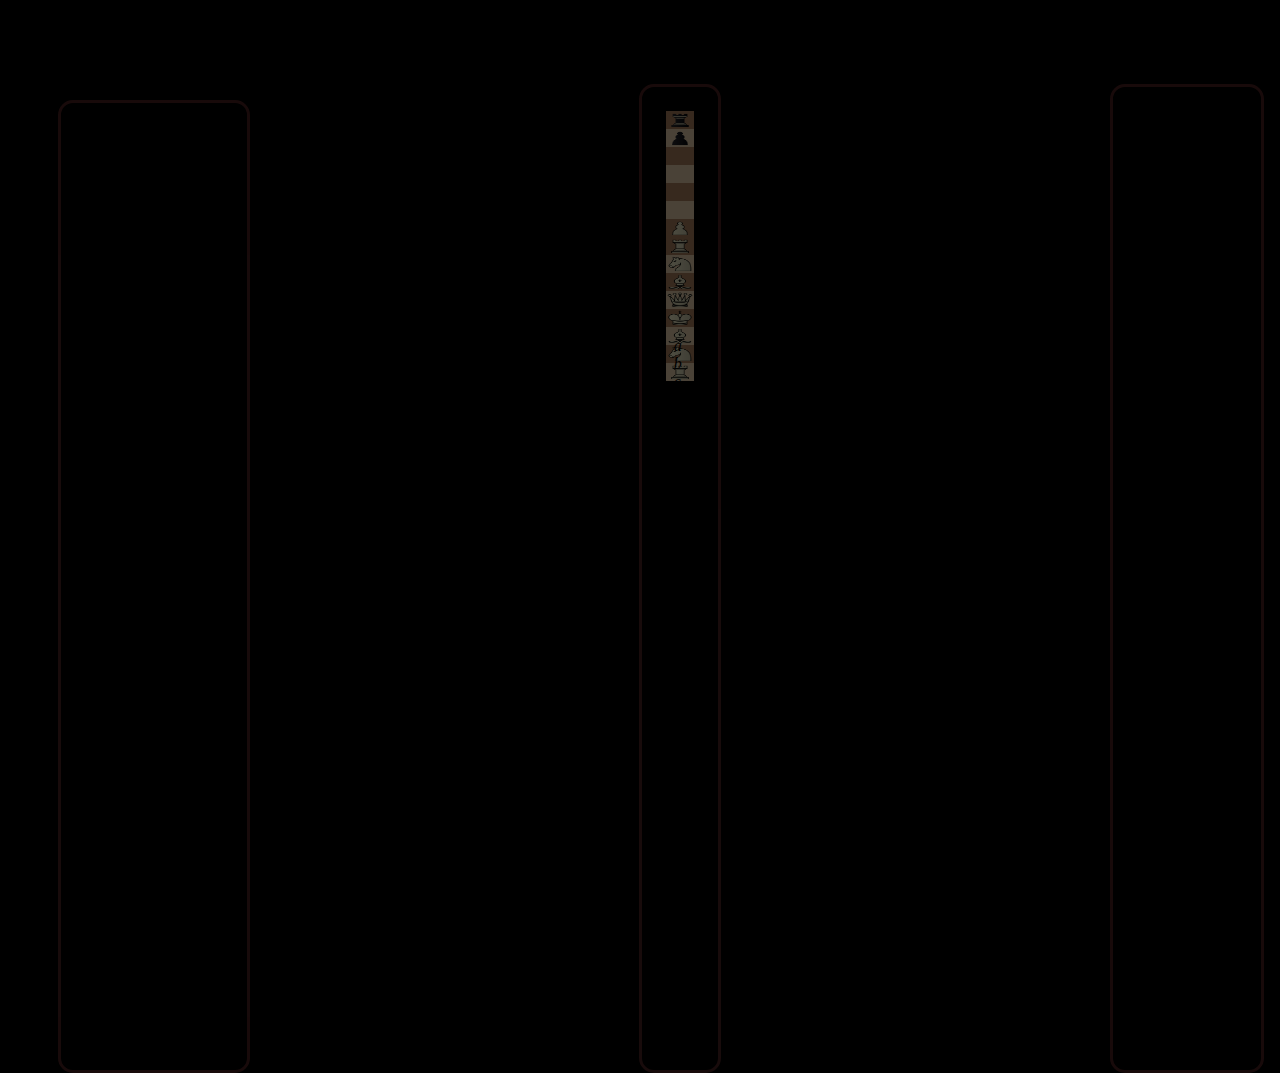
==== subpages/chess/index.html @ a3395226 "Made some animations and smooth transitions between sites" ====
<!DOCTYPE html>
<html lang="en">
  <head>
    <meta charset="UTF-8" />
    <meta name="author" content="Mikołaj Zięba" />
    <title>Strona główna</title>
    <link rel="stylesheet" href="sass/style.css" />
    <link rel="stylesheet" href="sass/style.css.map" />
    <link rel="stylesheet" href="sass/style-grid-fixed.css" />
    <script type="text/javascript" src="js/jquery-3.5.1.js"></script>
    <script type="text/javascript" src="js/custom.js"></script>
  </head>
  <body onload="rysowaniedomyslne()">
    <img
      src="sass/png/60577.png"
      alt="arrow-missing"
      class="arrow"
      onclick="goback()"
    />
    <div class="container">
      <div class="opening">
        <i id="name" class="opening__name transition"> </i>
        <i id="first"> </i>
        <i id="second"> </i>
        <i id="third"> </i>
        <i id="forth"> </i>
        <div class="copyright">
          <i>Mikołaj Zięba 2021</i>
        </div>
      </div>
      <div class="chessboard">
        <div id="1"></div>
        <div id="2"></div>
        <div id="3"></div>
        <div id="4"></div>
        <div id="5"></div>
        <div id="6"></div>
        <div id="7"></div>
        <div id="8"><i class="chessboard__line">8</i></div>
        <div id="9"></div>
        <div id="10"></div>
        <div id="11"></div>
        <div id="12"></div>
        <div id="13"></div>
        <div id="14"></div>
        <div id="15"></div>
        <div id="16"><i class="chessboard__line">7</i></div>
        <div id="17"></div>
        <div id="18"></div>
        <div id="19"></div>
        <div id="20"></div>
        <div id="21"></div>
        <div id="22"></div>
        <div id="23"></div>
        <div id="24"><i class="chessboard__line">6</i></div>
        <div id="25"></div>
        <div id="26"></div>
        <div id="27"></div>
        <div id="28"></div>
        <div id="29"></div>
        <div id="30"></div>
        <div id="31"></div>
        <div id="32"><i class="chessboard__line">5</i></div>
        <div id="33"></div>
        <div id="34"></div>
        <div id="35"></div>
        <div id="36"></div>
        <div id="37"></div>
        <div id="38"></div>
        <div id="39"></div>
        <div id="40"><i class="chessboard__line">4</i></div>
        <div id="41"></div>
        <div id="42"></div>
        <div id="43"></div>
        <div id="44"></div>
        <div id="45"></div>
        <div id="46"></div>
        <div id="47"></div>
        <div id="48"><i class="chessboard__line">3</i></div>
        <div id="49"></div>
        <div id="50"></div>
        <div id="51"></div>
        <div id="52"></div>
        <div id="53"></div>
        <div id="54"></div>
        <div id="55"></div>
        <div id="56"><i class="chessboard__line">2</i></div>
        <div id="57"><i class="chessboard__column">a</i></div>
        <div id="58"><i class="chessboard__column">b</i></div>
        <div id="59"><i class="chessboard__column">c</i></div>
        <div id="60"><i class="chessboard__column">d</i></div>
        <div id="61"><i class="chessboard__column">e</i></div>
        <div id="62"><i class="chessboard__column">f</i></div>
        <div id="63"><i class="chessboard__column">g</i><i></i></div>
        <div id="64">
          <i class="chessboard__line">1</i><i class="chessboard__column">h</i>
        </div>
      </div>
      <div class="list">
        <i onclick="czyszczenie()">Reset</i>
        <i class="list__category">Partie otwarte</i>
        <i onclick="hiszpanska()">Partia hiszpańska</i>
        <i onclick="wloska()">Partia włoska</i>
        <i onclick="gambitkrol()">Gambit królewski</i>
        <i onclick="obronadwoch()">Obrona dwóch skoczków</i>
        <i onclick="obronaros()">Obrona rosyjska</i>
        <i onclick="partiaszkoc()">Partia szkocka</i>
        <i onclick="partiawied()">Partia wiedeńska</i>
        <i class="list__category">Partie półotwarte</i>
        <i onclick="obronasyc()">Obrona sycylijska</i>
        <i onclick="obronafran()">Obrona francuska</i>
        <i onclick="obronacaro()">Obrona Caro-Kann</i>
        <i onclick="obronaskand()">Obrona skandynawska</i>
        <i onclick="obronaale()">Obrona Alechina</i>
        <i onclick="obronapier()">Obrona Pirca</i>
        <i onclick="debiutnim()">Debiut Nimzowitscha</i>
        <i class="list__category">Partie zamknięte</i>
        <i onclick="gambithet()">Gambit hetmański</i>
        <i onclick="obronakrol()">Obrona królewsko-indyjska</i>
        <i onclick="obronahetma()">Obrona hetmańsko-indyjska</i>
        <i onclick="partiaang()">Partia angielska</i>
        <i onclick="obronanim()">Obrona Nimzowitscha</i>
        <i onclick="obronahol()">Obrona holenderska</i>
        <i onclick="partiakat()">Partia katalońska</i>
        <i onclick="obronagrun()">Obrona Grünfelda</i>
        <i onclick="otwarcieret()">Otwarcie Rétiego</i>
      </div>
    </div>

    <script>
      function goback() {
        window.location.href = "/index.html";
      }
      //wylaczanie wyswietlania bledu wyswietlania obrazu
      document.addEventListener("DOMContentLoaded", function (event) {
        document.querySelectorAll("img").forEach(function (img) {
          img.onerror = function () {
            this.style.display = "none";
          };
        });
      });
      //kolorowanie
      for (i = 1; i <= 64; i++) {
        if (
          (i % 2 == 0 && i < 9) ||
          (i % 2 == 1 && i >= 9 && i <= 16) ||
          (i % 2 == 0 && i > 16 && i <= 24) ||
          (i % 2 == 1 && i > 24 && i <= 32) ||
          (i % 2 == 0 && i > 32 && i <= 40) ||
          (i % 2 == 1 && i > 40 && i <= 48) ||
          (i % 2 == 0 && i > 48 && i <= 56) ||
          (i % 2 == 1 && i > 56 && i <= 64)
        ) {
          document.getElementById(i).style.backgroundColor = "#b58863";
        } else {
          document.getElementById(i).style.backgroundColor = "#f0d9b5";
        }
      }
      //tworzenie tabeli z koordynatami
      coordinates = new Array(8);
      for (i = 0; i < 8; i++) {
        coordinates[i] = new Array(8);
      }
      //napelnianie tablicy koordynatami z id divow
      for (i = 0; i < 8; i++) {
        for (j = 0; j < 8; j++) {
          coordinates[i][j] = i * 8 + j + 1;
        }
      }
      for (i = 0; i < 8; i++) {
        for (j = 0; j < 8; j++) {
          console.log(coordinates[i][j]);
        }
        console.log(" ");
      }
      //[2][3] = 3*8+3
      //[0][6]=49 [7][6]=56
      //ułatwiony zapis ścieżki
      pawnw = "sass/png/pawnw.png";
      bishopw = "sass/png/bishopw.png";
      knightw = "sass/png/knightw.png";
      queenw = "sass/png/queenw.png";
      kingw = "sass/png/kingw.png";
      rookw = "sass/png/rookw.png";
      pawn = "sass/png/pawn.png";
      bishop = "sass/png/bishop.png";
      knight = "sass/png/knight.png";
      queen = "sass/png/queen.png";
      king = "sass/png/king.png";
      rook = "sass/png/rook.png";
      //rysowanie ustawienia domyslnego
      function czyszczenie() {
        document.getElementById("name").innerHTML = "";
        document.getElementById("first").innerHTML = "";
        document.getElementById("second").innerHTML = "";
        document.getElementById("third").innerHTML = "";
        rysowaniedomyslne();
      }
      function rysowaniedomyslne() {
        for (i = 0; i < 8; i++) {
          for (j = 0; j < 8; j++) {
            document.getElementById(coordinates[i][j]).style.backgroundSize =
              "100% 100%";
            if (i == 6) {
              document.getElementById(coordinates[i][j]).style.backgroundImage =
                "url(" + pawnw + ")";
            } else if ((i == 7 && j == 0) || (i == 7 && j == 7)) {
              document.getElementById(coordinates[i][j]).style.backgroundImage =
                "url(" + rookw + ")";
            } else if ((i == 7 && j == 1) || (i == 7 && j == 6)) {
              document.getElementById(coordinates[i][j]).style.backgroundImage =
                "url(" + knightw + ")";
            } else if (i == 7 && j == 3) {
              document.getElementById(coordinates[i][j]).style.backgroundImage =
                "url(" + queenw + ")";
            } else if (i == 7 && j == 4) {
              document.getElementById(coordinates[i][j]).style.backgroundImage =
                "url(" + kingw + ")";
            } else if ((i == 7 && j == 2) || (i == 7 && j == 5)) {
              document.getElementById(coordinates[i][j]).style.backgroundImage =
                "url(" + bishopw + ")";
            } else if (i == 1) {
              document.getElementById(coordinates[i][j]).style.backgroundImage =
                "url(" + pawn + ")";
            } else if ((i == 0 && j == 0) || (i == 0 && j == 7)) {
              document.getElementById(coordinates[i][j]).style.backgroundImage =
                "url(" + rook + ")";
            } else if ((i == 0 && j == 1) || (i == 0 && j == 6)) {
              document.getElementById(coordinates[i][j]).style.backgroundImage =
                "url(" + knight + ")";
            } else if (i == 0 && j == 3) {
              document.getElementById(coordinates[i][j]).style.backgroundImage =
                "url(" + queen + ")";
            } else if (i == 0 && j == 4) {
              document.getElementById(coordinates[i][j]).style.backgroundImage =
                "url(" + king + ")";
            } else if ((i == 0 && j == 2) || (i == 0 && j == 5)) {
              document.getElementById(coordinates[i][j]).style.backgroundImage =
                "url(" + bishop + ")";
            } else {
              document.getElementById(coordinates[i][j]).style.backgroundImage =
                "none";
            }
          }
        }
      }
      function e4e5() {
        document.getElementById(coordinates[6][4]).style.backgroundImage =
          "none";
        document.getElementById(coordinates[4][4]).style.backgroundImage =
          "url(" + pawnw + ")";
        document.getElementById(coordinates[3][4]).style.backgroundImage =
          "url(" + pawn + ")";
        document.getElementById(coordinates[1][4]).style.backgroundImage =
          "none";
      }
      function ruch(a, b, c, d, figura) {
        switch (a) {
          case "a":
            a = 0;
            break;
          case "b":
            a = 1;
            break;
          case "c":
            a = 2;
            break;
          case "d":
            a = 3;
            break;
          case "e":
            a = 4;
            break;
          case "f":
            a = 5;
            break;
          case "g":
            a = 6;
            break;
          case "h":
            a = 7;
            break;
        }
        switch (c) {
          case "a":
            c = 0;
            break;
          case "b":
            c = 1;
            break;
          case "c":
            c = 2;
            break;
          case "d":
            c = 3;
            break;
          case "e":
            c = 4;
            break;
          case "f":
            c = 5;
            break;
          case "g":
            c = 6;
            break;
          case "h":
            c = 7;
            break;
        }
        document.getElementById(coordinates[8 - d][c]).style.backgroundImage =
          "none";
        document.getElementById(coordinates[8 - b][a]).style.backgroundImage =
          "url(" + figura + ")";
      }
      function hiszpanska() {
        rysowaniedomyslne();
        e4e5();
        ruch("f", 3, "g", 1, knightw);
        ruch("c", 6, "b", 8, knight);
        ruch("b", 5, "f", 1, bishopw);
        document.getElementById("name").innerHTML = "Partia hiszpańska";
        document.getElementById("first").innerHTML = "1. e4 e5";
        document.getElementById("second").innerHTML = "2. Sf3 Sc6";
        document.getElementById("third").innerHTML = "3. Gb5";
      }
      function wloska() {
        rysowaniedomyslne();
        e4e5();
        ruch("f", 3, "g", 1, knightw);
        ruch("c", 6, "b", 8, knight);
        ruch("c", 4, "f", 1, bishopw);
        ruch("c", 5, "f", 8, bishop);
        document.getElementById("name").innerHTML = "Partia włoska";
        document.getElementById("first").innerHTML = "1. e4 e5";
        document.getElementById("second").innerHTML = "2. Sf3 Sc6";
        document.getElementById("third").innerHTML = "3. Gc4 Gc5";
      }
      function gambitkrol() {
        rysowaniedomyslne();
        e4e5();
        ruch("f", 4, "f", 2, pawnw);
        document.getElementById("name").innerHTML = "Gambit królewski";
        document.getElementById("first").innerHTML = "1. e4 e5";
        document.getElementById("second").innerHTML = "2. f4";
        document.getElementById("third").innerHTML = "";
      }
      function obronadwoch() {
        rysowaniedomyslne();
        e4e5();
        ruch("f", 3, "g", 1, knightw);
        ruch("c", 6, "b", 8, knight);
        ruch("c", 4, "f", 1, bishopw);
        ruch("f", 6, "g", 8, knight);
        document.getElementById("name").innerHTML = "Obrona dwóch skoczków";
        document.getElementById("first").innerHTML = "1. e4 e5";
        document.getElementById("second").innerHTML = "2. Sf3 Sc6";
        document.getElementById("third").innerHTML = "3. Gc4 Sf6";
      }
      function obronaros() {
        rysowaniedomyslne();
        e4e5();
        ruch("f", 3, "g", 1, knightw);
        ruch("f", 6, "g", 8, knight);
        document.getElementById("name").innerHTML = "Obrona rosyjska";
        document.getElementById("first").innerHTML = "1. e4 e5";
        document.getElementById("second").innerHTML = "2. Sf3 Sf6";
        document.getElementById("third").innerHTML = "";
      }
      function partiaszkoc() {
        rysowaniedomyslne();
        e4e5();
        ruch("f", 3, "g", 1, knightw);
        ruch("d", 4, "d", 2, pawnw);
        ruch("c", 6, "b", 8, knight);
        document.getElementById("name").innerHTML = "Partia szkocka";
        document.getElementById("first").innerHTML = "1. e4 e5";
        document.getElementById("second").innerHTML = "2. Sf3 d4";
        document.getElementById("third").innerHTML = "3. Sc6";
      }
      function partiawied() {
        rysowaniedomyslne();
        e4e5();
        ruch("c", 3, "b", 1, knightw);
        document.getElementById("name").innerHTML = "Partia wiedeńska";
        document.getElementById("first").innerHTML = "1. e4 e5";
        document.getElementById("second").innerHTML = "2. Sc3";
        document.getElementById("third").innerHTML = "";
      }
      function obronasyc() {
        rysowaniedomyslne();
        ruch("e", 4, "e", 2, pawnw);
        ruch("c", 5, "c", 7, pawn);
        document.getElementById("name").innerHTML = "Obrona sycylijska";
        document.getElementById("first").innerHTML = "1. e4 c5";
        document.getElementById("second").innerHTML = "";
        document.getElementById("third").innerHTML = "";
      }
      function obronafran() {
        rysowaniedomyslne();
        ruch("e", 4, "e", 2, pawnw);
        ruch("e", 6, "e", 7, pawn);
        document.getElementById("name").innerHTML = "Obrona francuska";
        document.getElementById("first").innerHTML = "1. e4 e6";
        document.getElementById("second").innerHTML = "";
        document.getElementById("third").innerHTML = "";
      }
      function obronacaro() {
        rysowaniedomyslne();
        ruch("e", 4, "e", 2, pawnw);
        ruch("c", 6, "c", 7, pawn);
        document.getElementById("name").innerHTML = "Obrona Caro-Kann";
        document.getElementById("first").innerHTML = "1. e4 c6";
        document.getElementById("second").innerHTML = "";
        document.getElementById("third").innerHTML = "";
      }
      function obronaskand() {
        rysowaniedomyslne();
        ruch("e", 4, "e", 2, pawnw);
        ruch("d", 5, "d", 7, pawn);
        document.getElementById("name").innerHTML = "Obrona skandynawska";
        document.getElementById("first").innerHTML = "1. e4 d5";
        document.getElementById("second").innerHTML = "";
        document.getElementById("third").innerHTML = "";
      }
      function obronaale() {
        rysowaniedomyslne();
        ruch("e", 4, "e", 2, pawnw);
        ruch("f", 6, "g", 8, knight);
        document.getElementById("name").innerHTML = "Obrona Alechina";
        document.getElementById("first").innerHTML = "1. e4 Sf6";
        document.getElementById("second").innerHTML = "";
        document.getElementById("third").innerHTML = "";
      }
      function obronapier() {
        rysowaniedomyslne();
        ruch("e", 4, "e", 2, pawnw);
        ruch("d", 6, "d", 7, pawn);
        ruch("d", 4, "d", 2, pawnw);
        ruch("f", 6, "g", 8, knight);
        ruch("c", 3, "b", 1, knightw);
        ruch("g", 6, "g", 7, pawn);
        document.getElementById("name").innerHTML = "Obrona Pirca";
        document.getElementById("first").innerHTML = "1. e4 d6";
        document.getElementById("second").innerHTML = "2. d4 Sf6";
        document.getElementById("third").innerHTML = "3. Sc3 g6";
      }
      function debiutnim() {
        rysowaniedomyslne();
        ruch("e", 4, "e", 2, pawnw);
        ruch("c", 6, "b", 8, knight);
        document.getElementById("name").innerHTML = "Debiut Nimzowitscha";
        document.getElementById("first").innerHTML = "1. e4 Sc6";
        document.getElementById("second").innerHTML = "";
        document.getElementById("third").innerHTML = "";
      }
      function gambithet() {
        rysowaniedomyslne();
        ruch("d", 4, "d", 2, pawnw);
        ruch("d", 5, "d", 7, pawn);
        ruch("c", 4, "c", 2, pawnw);
        document.getElementById("name").innerHTML = "Gambit hetmański";
        document.getElementById("first").innerHTML = "1. d4 d5";
        document.getElementById("second").innerHTML = "2. c4";
        document.getElementById("third").innerHTML = "";
      }
      function obronakrol() {
        rysowaniedomyslne();
        ruch("d", 4, "d", 2, pawnw);
        ruch("f", 6, "g", 8, knight);
        ruch("c", 4, "c", 2, pawnw);
        ruch("g", 6, "g", 7, pawn);
        ruch("c", 3, "b", 1, knightw);
        ruch("g", 7, "f", 8, bishop);
        document.getElementById("name").innerHTML = "Obrona królewsko-indyjska";
        document.getElementById("first").innerHTML = "1. d4 Sf6";
        document.getElementById("second").innerHTML = "2. c4 g6";
        document.getElementById("third").innerHTML = "3. Sc3 Gg7";
      }
      function obronahetma() {
        rysowaniedomyslne();
        ruch("d", 4, "d", 2, pawnw);
        ruch("f", 6, "g", 8, knight);
        ruch("c", 4, "c", 2, pawnw);
        ruch("e", 6, "e", 7, pawn);
        ruch("f", 3, "g", 1, knightw);
        ruch("b", 6, "b", 7, pawn);
        document.getElementById("name").innerHTML = "Obrona hetmańsko-indyjska";
        document.getElementById("first").innerHTML = "1. d4 Sf6";
        document.getElementById("second").innerHTML = "2. c4 e6";
        document.getElementById("third").innerHTML = "3. Sf3 b6";
      }
      function partiaang() {
        rysowaniedomyslne();
        ruch("c", 4, "c", 2, pawnw);
        document.getElementById("name").innerHTML = "Partia angielska";
        document.getElementById("first").innerHTML = "1. c4";
        document.getElementById("second").innerHTML = "";
        document.getElementById("third").innerHTML = "";
      }
      function obronanim() {
        rysowaniedomyslne();
        ruch("d", 4, "d", 2, pawnw);
        ruch("f", 6, "g", 8, knight);
        ruch("c", 4, "c", 2, pawnw);
        ruch("e", 6, "e", 7, pawn);
        ruch("c", 3, "b", 1, knightw);
        ruch("b", 4, "f", 8, bishop);
        document.getElementById("name").innerHTML = "Obrona Nimzowitscha";
        document.getElementById("first").innerHTML = "1. d4 Sf6";
        document.getElementById("second").innerHTML = "2. c4 e6";
        document.getElementById("third").innerHTML = "3. Sc3 Gb4";
      }
      function obronahol() {
        rysowaniedomyslne();
        ruch("d", 4, "d", 2, pawnw);
        ruch("f", 5, "f", 7, pawn);
        document.getElementById("name").innerHTML = "Obrona holenderska";
        document.getElementById("first").innerHTML = "1. d4 f5";
        document.getElementById("second").innerHTML = "";
        document.getElementById("third").innerHTML = "";
      }
      function partiakat() {
        rysowaniedomyslne();
        ruch("d", 4, "d", 2, pawnw);
        ruch("f", 6, "g", 8, knight);
        ruch("c", 4, "c", 2, pawnw);
        ruch("e", 6, "e", 7, pawn);
        ruch("g", 3, "g", 2, pawnw);
        ruch("d", 5, "d", 7, pawn);
        ruch("g", 2, "f", 1, bishopw);
        document.getElementById("name").innerHTML = "Partia katalońska";
        document.getElementById("first").innerHTML = "1. d4 Sf6";
        document.getElementById("second").innerHTML = "2. c4 e6";
        document.getElementById("third").innerHTML = "3. g3 d5 <br> 4. Gg2";
      }
      function obronagrun() {
        rysowaniedomyslne();
        ruch("d", 4, "d", 2, pawnw);
        ruch("f", 6, "g", 8, knight);
        ruch("c", 4, "c", 2, pawnw);
        ruch("g", 6, "g", 7, pawn);
        ruch("c", 3, "b", 1, knightw);
        ruch("d", 5, "d", 7, pawn);
        document.getElementById("name").innerHTML = "Obrona Grünfelda";
        document.getElementById("first").innerHTML = "1. d4 Sf6";
        document.getElementById("second").innerHTML = "2. c4 g6";
        document.getElementById("third").innerHTML = "3. Sc3 d5";
      }
      function otwarcieret() {
        rysowaniedomyslne();
        ruch("f", 3, "g", 1, knightw);
        document.getElementById("name").innerHTML = "Otwarcie Rétiego";
        document.getElementById("first").innerHTML = "1. Sf3";
        document.getElementById("second").innerHTML = "";
        document.getElementById("third").innerHTML = "";
      }
    </script>
  </body>
</html>
---- subpages/chess/sass/style.css ----
* {
  margin: 0;
  padding: 0;
  -webkit-box-sizing: border-box;
          box-sizing: border-box;
}

body {
  background-color: #000000;
  background-image: url("https://wallpaperaccess.com/full/1698006.jpg");
  background-size: 100% 150%;
}

.arrow {
  width: 6em;
  cursor: pointer;
}

.container {
  display: -webkit-box;
  display: -ms-flexbox;
  display: flex;
  -ms-flex-wrap: wrap;
      flex-wrap: wrap;
  margin-top: -6em;
}

.opening {
  display: -webkit-box;
  display: -ms-flexbox;
  display: flex;
  -webkit-box-orient: vertical;
  -webkit-box-direction: normal;
      -ms-flex-direction: column;
          flex-direction: column;
  margin-top: 5em;
  margin-left: 3em;
  font-size: larger;
  -ms-flex-preferred-size: 15%;
      flex-basis: 15%;
  background-image: url("https://i.pinimg.com/originals/7f/6b/2d/7f6b2dc31228ae3de478d36d93542d6b.jpg");
  border-radius: 15px;
  border: 3px solid #502323;
  background-size: 100% 75%;
}

.chessboard {
  margin: 0 auto;
  margin-top: 5em;
  padding: 1.5em;
  background-image: url("https://img.freepik.com/free-photo/photo-texture-old-faded-paper_105034-424.jpg?size=338&ext=jpg");
  border-radius: 15px;
  border: 3px solid #502323;
}

.copyright {
  justify-self: flex-end;
  height: 100%;
  -ms-flex-preferred-size: 100%;
      flex-basis: 100%;
  text-align: end;
  display: -webkit-box;
  display: -ms-flexbox;
  display: flex;
  -webkit-box-orient: vertical;
  -webkit-box-direction: reverse;
      -ms-flex-direction: column-reverse;
          flex-direction: column-reverse;
}

.chessboard__column {
  position: relative;
  bottom: -100px;
  left: 5px;
  cursor: default;
}

.chessboard__line {
  position: relative;
  left: 105px;
  cursor: default;
}

.list {
  display: -webkit-box;
  display: -ms-flexbox;
  display: flex;
  -ms-flex-wrap: wrap;
      flex-wrap: wrap;
  -ms-flex-preferred-size: 12%;
      flex-basis: 12%;
  margin-top: 5em;
  margin-right: 1em;
  background-image: url("https://i.pinimg.com/originals/7f/6b/2d/7f6b2dc31228ae3de478d36d93542d6b.jpg");
  background-size: 100% 45%;
  border-radius: 15px;
  border: 3px solid #502323;
}

.list > * {
  font-weight: 550;
  width: 100%;
  padding: 0.2em;
  border-radius: 5px;
  margin: 0.1em;
  cursor: pointer;
}

.list__category {
  font-size: 25px;
  cursor: default;
}

i {
  -webkit-user-select: none;
  -moz-user-select: none;
  -ms-user-select: none;
  user-select: none;
  padding: 0.2em;
}

.opening__name {
  font-size: 35px;
  font-weight: 600;
  cursor: default;
}

@media (max-width: 1200px) {
  .opening {
    margin-bottom: 3em;
    height: 12em;
  }
}

@media (max-width: 670px) {
  .calosc {
    margin-top: -2em;
  }
  .chessboard__column {
    bottom: -50px;
  }
  .chessboard__line {
    left: 52px;
  }
  i {
    margin: 0 auto;
    font-size: larger;
    padding: 0.2em;
  }
  .list {
    margin: 0 auto;
    margin-top: 2em;
    -ms-flex-preferred-size: 100%;
        flex-basis: 100%;
  }
  .opening {
    margin: 0 auto;
    margin-top: 2em;
    -ms-flex-preferred-size: 100%;
        flex-basis: 100%;
    text-align: center;
  }
  .opening > * {
    margin: 0 auto;
  }
  .list > * {
    margin: 0 auto;
    text-align: center;
    font-weight: 450;
  }
}

@media (min-width: 1020px) and (max-width: 1200px) {
  .calosc {
    margin-top: -1em;
  }
  .chessboard__column {
    bottom: -120px;
  }
  .chessboard__line {
    left: 123px;
  }
  i {
    font-size: x-large;
    margin: 0 auto;
    padding: 0.1em;
  }
  .list {
    margin: 0 auto;
    margin-top: 2em;
    -ms-flex-preferred-size: 40%;
        flex-basis: 40%;
  }
  .opening {
    margin: 0 auto;
    margin-top: 2em;
    -ms-flex-preferred-size: 100%;
        flex-basis: 100%;
    text-align: center;
  }
  .opening > * {
    margin: 0 auto;
  }
  .list > * {
    margin: 0 auto;
    text-align: center;
    font-weight: 450;
  }
}

@media (min-width: 856px) and (max-width: 1020px) {
  .calosc {
    margin-top: -1em;
  }
  .chessboard__column {
    bottom: -100px;
  }
  .chessboard__line {
    left: 105px;
  }
  i {
    font-size: larger;
    margin: 0 auto;
    padding: 0.1em;
  }
  .list {
    -ms-flex-preferred-size: 40%;
        flex-basis: 40%;
    margin: 0 auto;
    margin-top: 2em;
  }
  .opening {
    margin: 0 auto;
    margin-top: 2em;
    -ms-flex-preferred-size: 100%;
        flex-basis: 100%;
    text-align: center;
  }
  .opening > * {
    margin: 0 auto;
  }
  .list > * {
    margin: 0 auto;
    text-align: center;
    font-weight: 450;
  }
}

@media (min-width: 670px) and (max-width: 856px) {
  .calosc {
    margin-top: -1em;
  }
  .chessboard__column {
    bottom: -80px;
  }
  .chessboard__line {
    left: 83px;
  }
  i {
    font-size: larger;
    padding: 0.1em;
  }
  .list {
    margin: 0 auto;
    margin-top: 2em;
    -ms-flex-preferred-size: 30%;
        flex-basis: 30%;
  }
  .opening {
    margin: 0 auto;
    margin-top: 2em;
    -ms-flex-preferred-size: 100%;
        flex-basis: 100%;
    text-align: center;
  }
  .opening > * {
    margin: 0 auto;
  }
  .list > * {
    margin: 0 auto;
    text-align: center;
    font-weight: 450;
  }
}

@media (min-width: 570px) and (max-width: 670px) {
  .chessboard__column {
    bottom: -65px;
  }
  .chessboard__line {
    left: 70px;
  }
  i {
    font-size: larger;
    padding: 0.1em;
  }
  .list {
    margin: 0 auto;
    margin-top: 2em;
    -ms-flex-preferred-size: 30%;
        flex-basis: 30%;
  }
  .opening {
    margin: 0 auto;
    margin-top: 2em;
    -ms-flex-preferred-size: 100%;
        flex-basis: 100%;
    text-align: center;
  }
  .opening > * {
    margin: 0 auto;
  }
  .list > * {
    margin: 0 auto;
    text-align: center;
    font-weight: 450;
  }
}
/*# sourceMappingURL=style.css.map */
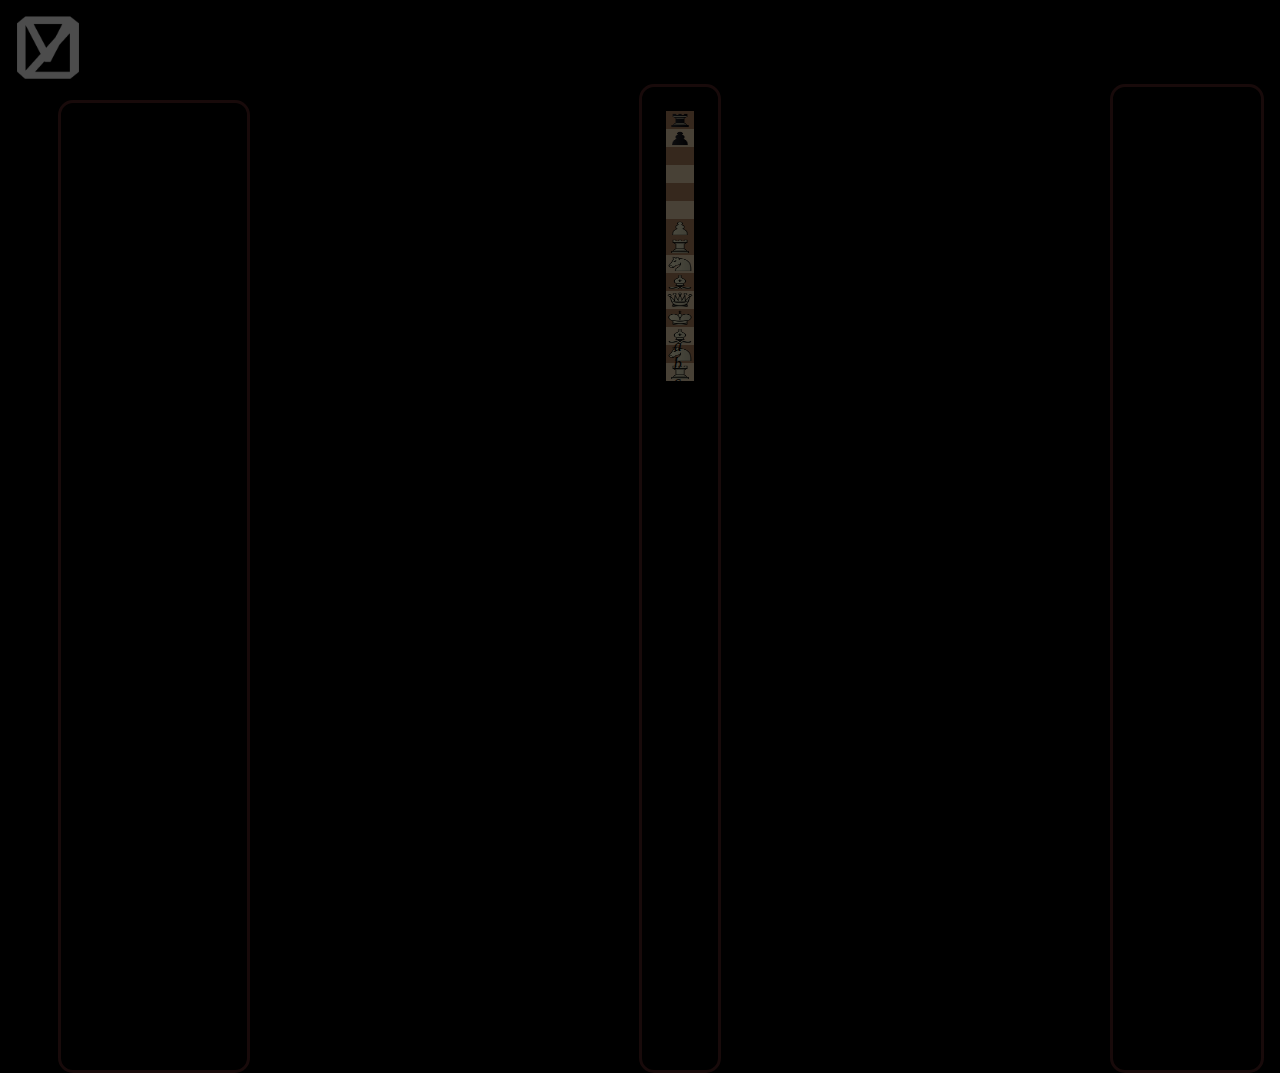
==== commit 44b93650: "smallchanges" ====
--- a/subpages/chess/index.html
+++ b/subpages/chess/index.html
@@ -11,12 +11,9 @@
     <script type="text/javascript" src="js/custom.js"></script>
   </head>
   <body onload="rysowaniedomyslne()">
-    <img
-      src="sass/png/60577.png"
-      alt="arrow-missing"
-      class="arrow"
-      onclick="goback()"
-    />
+    <a href="/index.html" class="transition"
+      ><img src="sass/png/logo-2.png" alt="arrow-missing" class="logo"
+    /></a>
     <div class="container">
       <div class="opening">
         <i id="name" class="opening__name transition"> </i>
@@ -128,9 +125,6 @@
     </div>
 
     <script>
-      function goback() {
-        window.location.href = "/index.html";
-      }
       //wylaczanie wyswietlania bledu wyswietlania obrazu
       document.addEventListener("DOMContentLoaded", function (event) {
         document.querySelectorAll("img").forEach(function (img) {
--- a/subpages/chess/sass/style.css
+++ b/subpages/chess/sass/style.css
@@ -11,7 +11,7 @@
   background-size: 100% 150%;
 }
 
-.arrow {
+.logo {
   width: 6em;
   cursor: pointer;
 }
